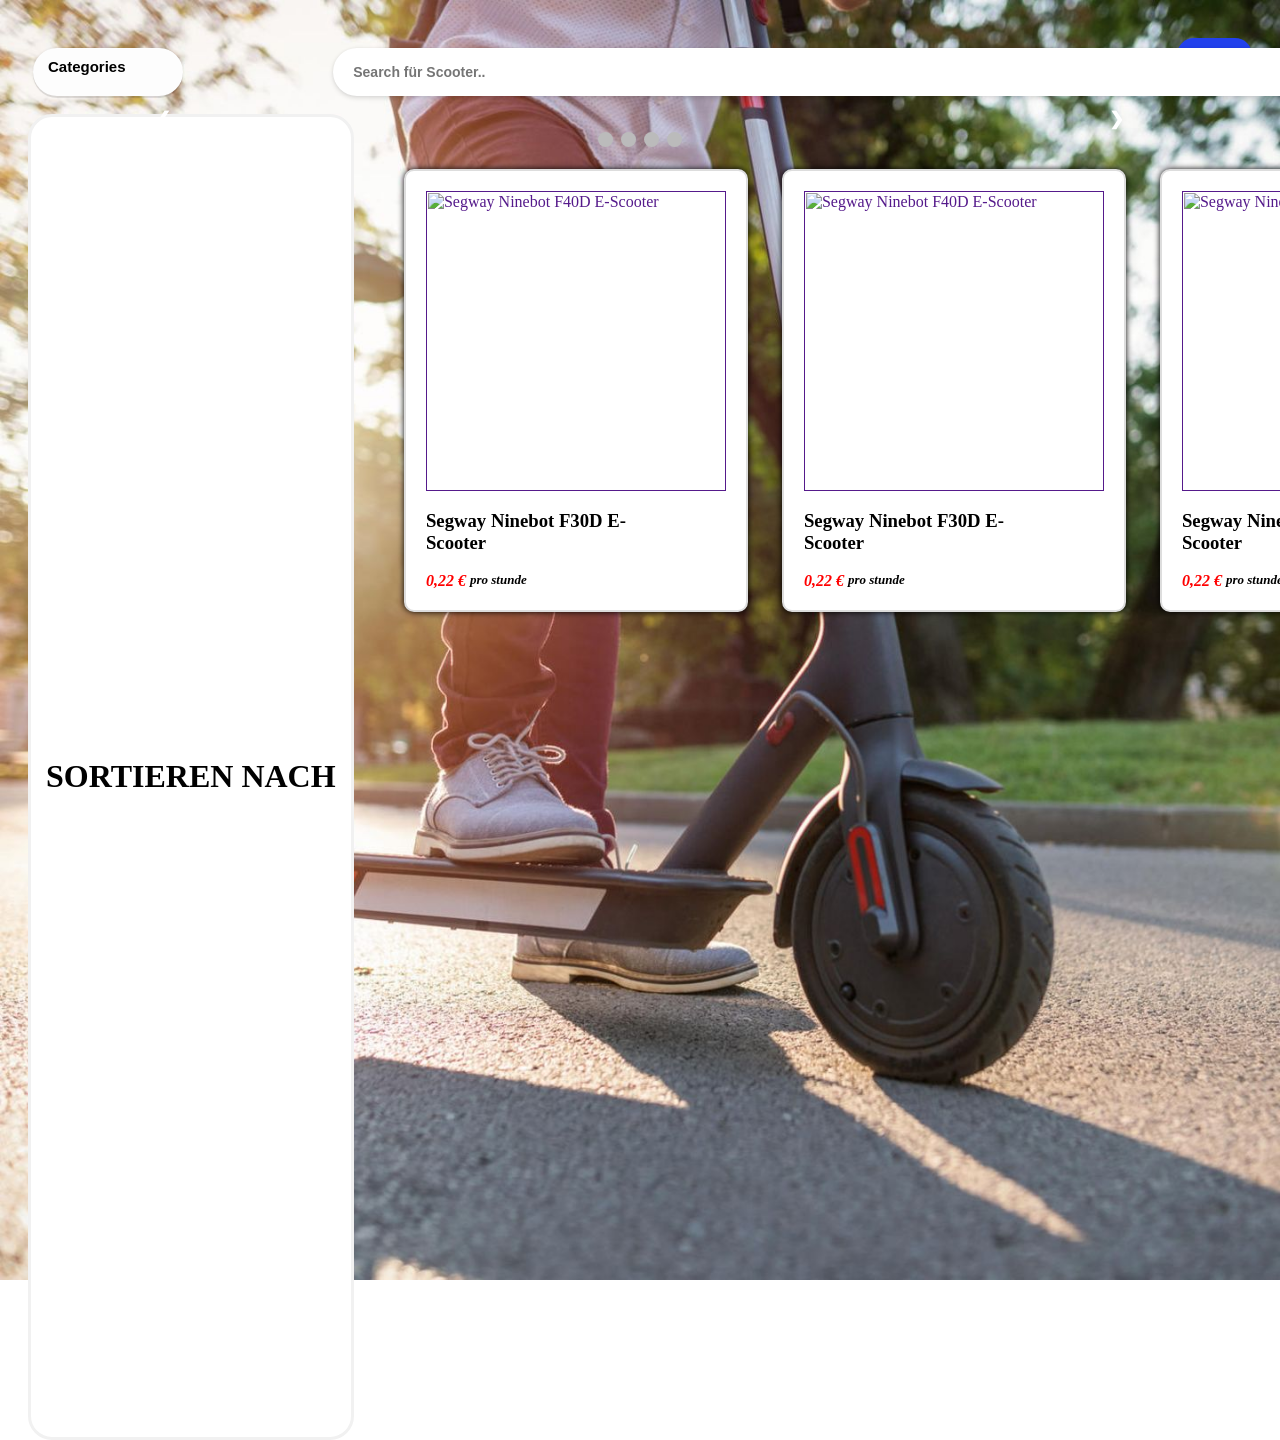
==== e-scooter-fetures-miro/index.html @ f3afae74 "slideshow" ====
<html>
    <head>
        <!---//TODO-->
        <link rel="stylesheet" href="https://cdnjs.cloudflare.com/ajax/libs/font-awesome/4.7.0/css/font-awesome.min.css">
        <link rel="stylesheet" href="header\header.css">
        <link rel="stylesheet" href="index.css">
    </head>
        <body>
            <a class="CompanyLogo" href="header\header.html"> 
                <img class="CompanyLogo" src="Images/CompanyLogo.png" alt="Company Logo">
            </a>
            <a class="login" href=" " target="_top">Anmelden</a>
           
            <div class="bar">
                <div class="Categoriesbar">
                    <h3 class="Categories">Categories</h3>
                </div>
                   <div class="searchbar">
                       <form action="/action_page.php">
                           <input type="text" placeholder="Search f&uuml;r Scooter.." name="search" value="">
                          <!-- <svg height="24px" width="50px" viewBox="0 0 24 24" xmlns="http://www.w3.org/2000/svg">
                               <path fill="rgba(51, 51, 51, 1)" fill-rule="evenodd" clip-rule="evenodd" d="M6.29289 6.29289C6.68342 5.90237 7.31658 5.90237 7.70711 6.29289L12 10.5858L16.2929 6.29289C16.6834 5.90237 17.3166 5.90237 17.7071 6.29289C18.0976 6.68342 18.0976 7.31658 17.7071 7.70711L13.4142 12L17.7071 16.2929C18.0976 16.6834 18.0976 17.3166 17.7071 17.7071C17.3166 18.0976 16.6834 18.0976 16.2929 17.7071L12 13.4142L7.70711 17.7071C7.31658 18.0976 6.68342 18.0976 6.29289 17.7071C5.90237 17.3166 5.90237 16.6834 6.29289 16.2929L10.5858 12L6.29289 7.70711C5.90237 7.31658 5.90237 6.68342 6.29289 6.29289Z">
                               </path>
                            </svg>-->
                        </form>
                    </div>       
             </div>
          
        <table>
             <div class="neben">
                     <h1>SORTIEREN NACH</h1>
                </div>
        </table>
        <table> <!-- Slideshow container -->
<div class="slideshow-container">
    <script>
        let slideindex = 1;
showSlides(slideIndex);

// Next/previous controls
function plusSlides(n) {
  showSlides(slideIndex += n);
}

// Thumbnail image controls
function currentSlide(n) {
  showSlides(slideIndex = n);
}

function showSlides(n) {
  let i;
  let slides = document.getElementsByClassName("mySlides");
  let dots = document.getElementsByClassName("dot");
  if (n > slides.length) {slideIndex = 1}
  if (n < 1) {slideIndex = slides.length}
  for (i = 0; i < slides.length; i++) {
    slides[i].style.display = "none";
  }
  for (i = 0; i < dots.length; i++) {
    dots[i].className = dots[i].className.replace(" active", "");
  }
  slides[slideIndex-1].style.display = "block";
  dots[slideIndex-1].className += " active";
} 
        </script>

  <!-- Full-width images with number and caption text -->
  <div class="mySlides fade">
    <div class="numbertext">1 / 4</div>
    <img src="images/img1.jpg" style="width:100%">
    <div class="text">Caption Text</div>
  </div>

  <div class="mySlides fade">
    <div class="numbertext">2 / 4</div>
    <img src="images/img2.jpg" style="width:100%">
    <div class="text">Caption Two</div>
  </div>

  <div class="mySlides fade">
    <div class="numbertext">3 / 4</div>
    <img src="images/img3.jpg" style="width:100%">
    <div class="text">Caption Three</div>
  </div>
    
  <div class="mySlides fade">
    <div class="numbertext">4 / 4</div>
    <img src="images/img4.jpg" style="width:100%">
    <div class="text">Caption Four</div>
  </div>


  <!-- Next and previous buttons -->
  <a class="prev" onclick="plusSlides(-1)">&#10094;</a>
  <a class="next" onclick="plusSlides(1)">&#10095;</a>
</div>
<br>

<!-- The dots/circles -->
<div style="text-align:center">
  <span class="dot" onclick="currentSlide(1)"></span>
  <span class="dot" onclick="currentSlide(2)"></span>
  <span class="dot" onclick="currentSlide(3)"></span>
  <span class="dot" onclick="currentSlide(4)"></span>
</div> </table>
             <div class="scooterproduct">
                 <table>
                    <tr>
                        <td>
                            <div class="singlescooter product-3">
                                <a href="">
                                         <img width="300" height="300" src="https://res.cloudinary.com/grover/image/upload/e_trim/f_webp,q_auto/b_white,c_pad,h_300,w_300/v1650546624/c2ujbogyzmfgtlxpovzi.png" alt="Segway Ninebot F40D E-Scooter">    
                                        
                                        <h3 style="color: black; padding-right:50px ;">Segway Ninebot F30D E-Scooter</h3>
                                        <b style="color: red; font-style: italic; font-weight: 600;">0,22 €</b> <b style="color: rgb(0, 0, 0); padding-left: 4px;font-style: italic; font-size: small; "> pro stunde</b>
                                 </a>
                            </div>
                        </td>
                        <td>
                            <div class="singlescooter product-3">
                                <a href="">
                                         <img width="300" height="300" src="https://res.cloudinary.com/grover/image/upload/e_trim/f_webp,q_auto/b_white,c_pad,h_300,w_300/v1650546624/c2ujbogyzmfgtlxpovzi.png" alt="Segway Ninebot F40D E-Scooter">    
                                        <h3 style="color: black; padding-right:50px ;">Segway Ninebot F30D E-Scooter</h3>
                                        <b style="color: red; font-style: italic; font-weight: 600;">0,22 €</b> <b style="color: rgb(0, 0, 0); padding-left: 4px;font-style: italic; font-size: small; "> pro stunde</b>
                                 </a>
                            </div>
                        </td>
                        <td>
                            <div class="singlescooter product-3">
                                <a href="">
                                         <img width="300" height="300" src="https://res.cloudinary.com/grover/image/upload/e_trim/f_webp,q_auto/b_white,c_pad,h_300,w_300/v1650546624/c2ujbogyzmfgtlxpovzi.png" alt="Segway Ninebot F40D E-Scooter">    
                                        
                                        <h3 style="color: black; padding-right:50px ;">Segway Ninebot F30D E-Scooter</h3>
                                        <b style="color: red; font-style: italic; font-weight: 600;">0,22 €</b> <b style="color: rgb(0, 0, 0); padding-left: 4px;font-style: italic; font-size: small; "> pro stunde</b>
                                 </a>
                            </div>
                        </td>
                    </tr>
                </table>
            </div>
      </body>
</html>
---- e-scooter-fetures-miro/index.css ----
* {box-sizing:border-box}

/* Slideshow container */
.slideshow-container {
  max-width: 1000px;
  position: relative;
  margin: auto;
}

/* Hide the images by default */
.mySlides {
  display: none;
}

/* Next & previous buttons */
.prev, .next {
  cursor: pointer;
  position: absolute;
  top: 50%;
  width: auto;
  margin-top: -22px;
  padding: 16px;
  color: white;
  font-weight: bold;
  font-size: 18px;
  transition: 0.6s ease;
  border-radius: 0 3px 3px 0;
  user-select: none;
}

/* Position the "next button" to the right */
.next {
  right: 0;
  border-radius: 3px 0 0 3px;
}

/* On hover, add a black background color with a little bit see-through */
.prev:hover, .next:hover {
  background-color: rgba(0,0,0,0.8);
}

/* Caption text */
.text {
  color: #f2f2f2;
  font-size: 15px;
  padding: 8px 12px;
  position: absolute;
  bottom: 8px;
  width: 100%;
  text-align: center;
}

/* Number text (1/3 etc) */
.numbertext {
  color: #f2f2f2;
  font-size: 12px;
  padding: 8px 12px;
  position: absolute;
  top: 0;
}

/* The dots/bullets/indicators */
.dot {
  cursor: pointer;
  height: 15px;
  width: 15px;
  margin: 0 2px;
  background-color: #bbb;
  border-radius: 50%;
  display: inline-block;
  transition: background-color 0.6s ease;
}

.active, .dot:hover {
  background-color: #717171;
}

/* Fading animation */
.fade {
  animation-name: fade;
  animation-duration: 1.5s;
}

@keyframes fade {
  from {opacity: .4}
  to {opacity: 1}
}
.scooterline h1{
    background-color: white;
   color:rgb(2, 2, 2);
     font: inherit;
   font-family: Inter, sans-serif;
   font-size: 12px;
   margin: 10px 20px;
   font-weight: 800;
   text-transform: uppercase;
   }
 
 .scooterproduct{
      padding-left: 10cm;
   }
   .scooter table{
     border-radius: 24px;
      margin-left: 6cm;
    }
  .singlescooter{
    border: 2px solid #ddd;
    display: inline-block;
    position: unset;
    padding: 20px;
    border-radius: 10px;
    box-shadow: 0 0 6px #000;
    margin: 15px;
    background-color:rgb(255, 255, 255);
     }
    .singlescooter:hover{
         box-shadow: rgba(0, 0, 0, 0.05) 5px 5px 5px, rgba(0, 0, 0, 0.13) 5px 5px 5px;
      transform: scale(1.1);
        border-radius: 15px;
         border-color: rgb(241, 241, 241);
         border: 2px groove #a3a3a3;
        }
    
    .singlescooter h3,b{
     float: left;
     display: block;
     text-align: left;
   }
   .neben{
    border-radius: 24px;
    position: absolute;
    margin-left: 20px;
    display: inline;
    background: rgb(255, 255, 255);
     padding: 620px 15px;
    border-style: solid;
    border-color: rgb(241, 241, 241);
     }
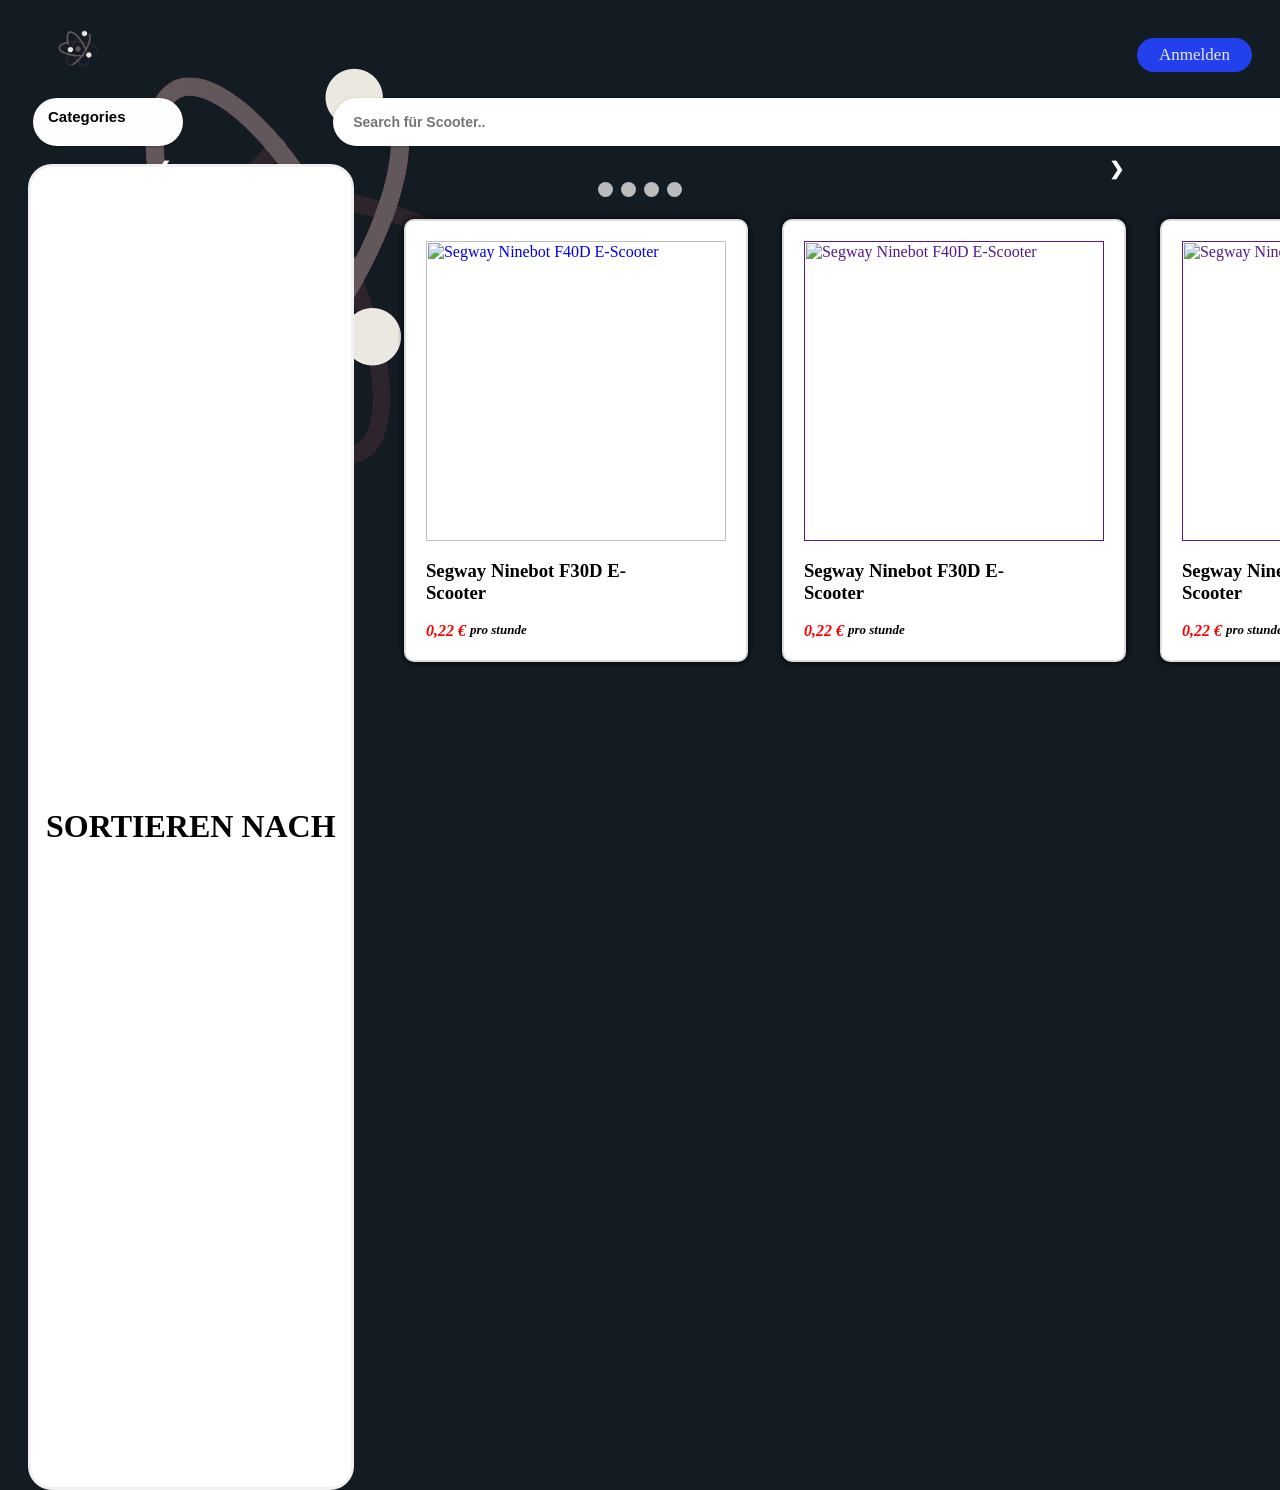
==== commit cda59a64: "background, logo gif" ====
--- a/e-scooter-fetures-miro/index.html
+++ b/e-scooter-fetures-miro/index.html
@@ -6,9 +6,9 @@
         <link rel="stylesheet" href="index.css">
     </head>
         <body>
-            <a class="CompanyLogo" href="header\header.html"> 
-                <img class="CompanyLogo" src="Images/CompanyLogo.png" alt="Company Logo">
-            </a>
+           <bgcolor="#131b23"></bgcolor>
+                <img class="CompanyLogo" src="Images/CompanyLogo.gif" alt="Company Logo">
+            <a>
             <a class="login" href=" " target="_top">Anmelden</a>
            
             <div class="bar">
@@ -31,18 +31,18 @@
                      <h1>SORTIEREN NACH</h1>
                 </div>
         </table>
-        <table> <!-- Slideshow container -->
+        <table> 
 <div class="slideshow-container">
     <script>
         let slideindex = 1;
 showSlides(slideIndex);
 
-// Next/previous controls
+
 function plusSlides(n) {
   showSlides(slideIndex += n);
 }
 
-// Thumbnail image controls
+
 function currentSlide(n) {
   showSlides(slideIndex = n);
 }
@@ -64,39 +64,39 @@
 } 
         </script>
 
-  <!-- Full-width images with number and caption text -->
+ 
   <div class="mySlides fade">
-    <div class="numbertext">1 / 4</div>
+    
     <img src="images/img1.jpg" style="width:100%">
-    <div class="text">Caption Text</div>
+    
   </div>
 
   <div class="mySlides fade">
-    <div class="numbertext">2 / 4</div>
+    
     <img src="images/img2.jpg" style="width:100%">
-    <div class="text">Caption Two</div>
+    
   </div>
 
   <div class="mySlides fade">
-    <div class="numbertext">3 / 4</div>
+    
     <img src="images/img3.jpg" style="width:100%">
-    <div class="text">Caption Three</div>
+  
   </div>
     
   <div class="mySlides fade">
-    <div class="numbertext">4 / 4</div>
+
     <img src="images/img4.jpg" style="width:100%">
-    <div class="text">Caption Four</div>
+    
   </div>
 
 
-  <!-- Next and previous buttons -->
+ 
   <a class="prev" onclick="plusSlides(-1)">&#10094;</a>
   <a class="next" onclick="plusSlides(1)">&#10095;</a>
 </div>
 <br>
 
-<!-- The dots/circles -->
+
 <div style="text-align:center">
   <span class="dot" onclick="currentSlide(1)"></span>
   <span class="dot" onclick="currentSlide(2)"></span>
@@ -108,7 +108,7 @@
                     <tr>
                         <td>
                             <div class="singlescooter product-3">
-                                <a href="">
+                                <a href="scooter.html">
                                          <img width="300" height="300" src="https://res.cloudinary.com/grover/image/upload/e_trim/f_webp,q_auto/b_white,c_pad,h_300,w_300/v1650546624/c2ujbogyzmfgtlxpovzi.png" alt="Segway Ninebot F40D E-Scooter">    
                                         
                                         <h3 style="color: black; padding-right:50px ;">Segway Ninebot F30D E-Scooter</h3>
--- a/e-scooter-fetures-miro/index.css
+++ b/e-scooter-fetures-miro/index.css
@@ -1,18 +1,19 @@
-* {box-sizing:border-box}
+* .stylebody 
+  background-image: url('backgroundimg');
 
-/* Slideshow container */
+
+  *{box-sizing:border-box}
+
 .slideshow-container {
   max-width: 1000px;
   position: relative;
   margin: auto;
 }
 
-/* Hide the images by default */
 .mySlides {
   display: none;
 }
 
-/* Next & previous buttons */
 .prev, .next {
   cursor: pointer;
   position: absolute;
@@ -28,18 +29,15 @@
   user-select: none;
 }
 
-/* Position the "next button" to the right */
 .next {
   right: 0;
   border-radius: 3px 0 0 3px;
 }
 
-/* On hover, add a black background color with a little bit see-through */
 .prev:hover, .next:hover {
   background-color: rgba(0,0,0,0.8);
 }
 
-/* Caption text */
 .text {
   color: #f2f2f2;
   font-size: 15px;
@@ -50,7 +48,6 @@
   text-align: center;
 }
 
-/* Number text (1/3 etc) */
 .numbertext {
   color: #f2f2f2;
   font-size: 12px;
@@ -59,7 +56,6 @@
   top: 0;
 }
 
-/* The dots/bullets/indicators */
 .dot {
   cursor: pointer;
   height: 15px;
@@ -75,7 +71,7 @@
   background-color: #717171;
 }
 
-/* Fading animation */
+
 .fade {
   animation-name: fade;
   animation-duration: 1.5s;
